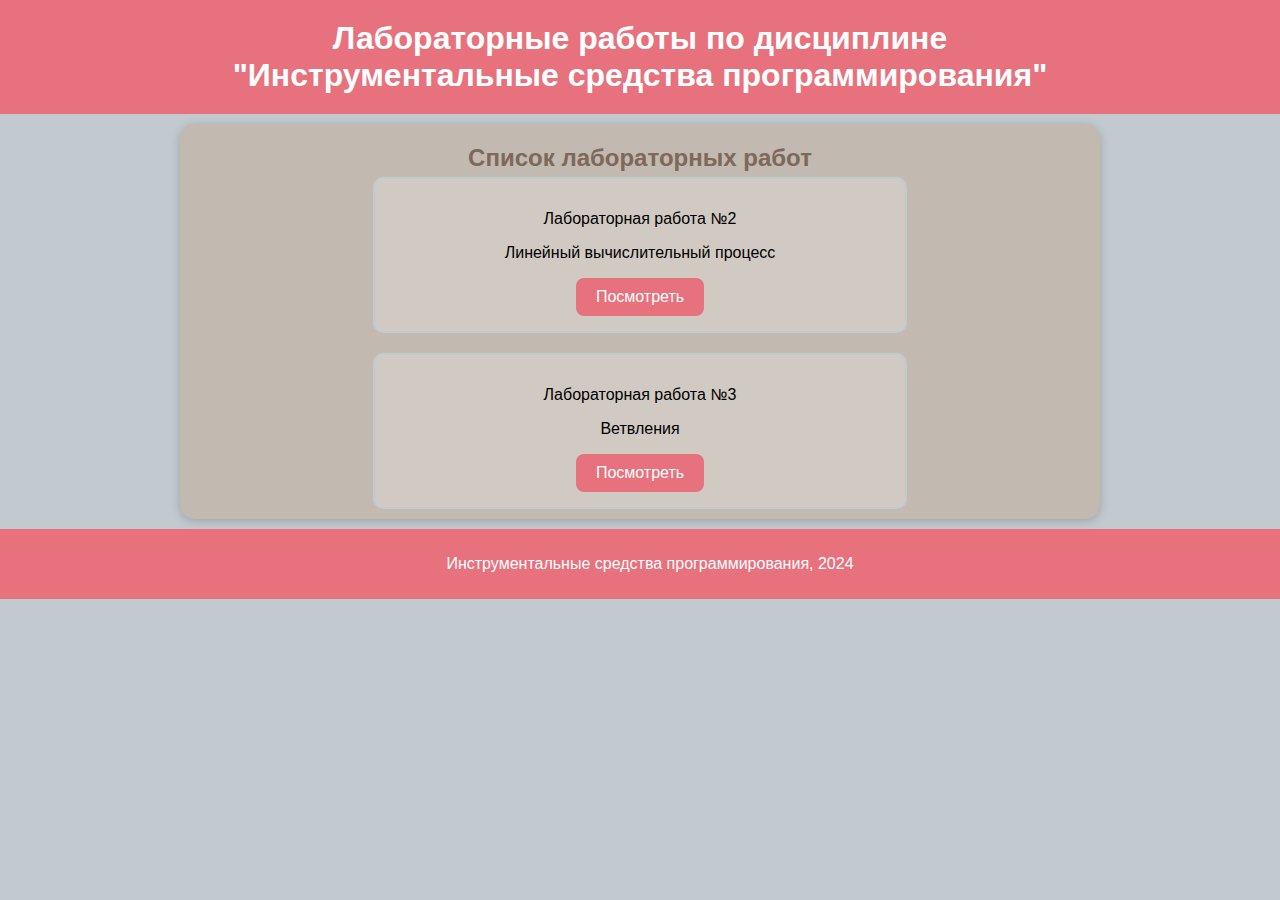
==== index.html @ ba4c3ecc "first commit" ====
<!DOCTYPE html>
<html lang="ru">
<head>
    <meta charset="UTF-8">
    <meta name="viewport" content="width=device-width, initial-scale=1.0">
    <title>Гущин, ПИЭ-11</title>
    <link rel="stylesheet" href="css/mainStyles.css">
</head>
<body>

    <header>
        <h1>Лабораторные работы по дисциплине</h1>
        <h1>"Инструментальные средства программирования"</h1>
    </header>

    <main>
        <section  class="labs">
            <h2>Список лабораторных работ</h2>
            
            <div class="buttons-container">
                
                <div class="labs-box">
                    <div class="labs">
                        <p>Лабораторная работа №2</p>
                        <p>Линейный вычислительный процесс</p>
                        <a href="lab2.html" class="lab-button">Посмотреть</a>
                    </div>
                </div>

                <div class="labs-box">
                    <div class="labs">
                        <p>Лабораторная работа №3</p>
                        <p>Ветвления</p>
                        <a href="lab3.html" class="lab-button">Посмотреть</a>
                    </div>
                </div>

            </div>
        </section>
    </main>

    <footer>
        <p>Инструментальные средства программирования, 2024</p>
    </footer>

</body>
</html>
---- css/mainStyles.css ----
body {
    font-family: Arial, sans-serif;
    background-color: #C2CAD0;
    margin: 0;
    padding: 0;
}

header {
    background-color: #E7717D;
    color: white;
    text-align: center;
    padding: 20px;
}

.labs-box {
    width: 80%;
    max-width: 500px;
    padding: 15px;
    border: 2px solid #C2CAD0;
    border-radius: 10px;
    background-color: #D1CAC2;
}

.labs {
    text-align: center;
}

.buttons-container {
    display: flex;
    align-items: center;
    flex-direction: column;
    gap: 20px;
}

.lab-button {
    display: inline-block;
    text-decoration: none;
    color: #FFFFFF;
    background-color: #E7717D;
    padding: 10px 20px;
    border-radius: 8px;
    font-size: 16px;
}

.lab-button:hover {
    background-color: #AFD275;
}

section {
    background-color: #C2B9B0;
    margin: 10px auto;
    padding: 10px;
    border-radius: 15px;
    max-width: 900px;
    box-shadow: 0 2px 10px rgba(0, 0, 0, 0.2);
}

h1, h2, h3 {
    margin: 0;
    padding: 0;
}

h2, h3 {
    margin-top: 10px;
    margin-bottom: 5px;
    color: #7E685A;
    padding: 0;
}

footer {
    text-align: center;
    padding: 10px;
    background-color: #E7717D;
    color: white;
    position: relative;
    bottom: 0;
    width: 100%;
}

img {
    display: block;
    margin: 5px auto;
    border-radius: 10px;
    transform: scale(0.8);
    transform-origin: center;
}

.task-container {
    display: flex;
    justify-content: space-between;
    align-items: center;
    margin: 5px 0;
}

.task-text {
    flex: 1;
    margin-right: 10px;
    margin-bottom: 0;
    padding: 0;
    width: 100%;
}

pre {
    background-color: #C2B9B0;
    padding: 5px;
    border-radius: 10px;
    overflow-x: auto;
    max-width: 100%;
    border: 1px solid #7E685A;
    margin-top: 5px;
}

button {
    background-color: #E7717D;
    color: white;
    border: none;
    border-radius: 5px;
    padding: 8px 12px;
    cursor: pointer;
    transition: background-color 0.3s;
    margin-bottom: 5px;
}

button:hover {
    background-color: #AFD275;
}
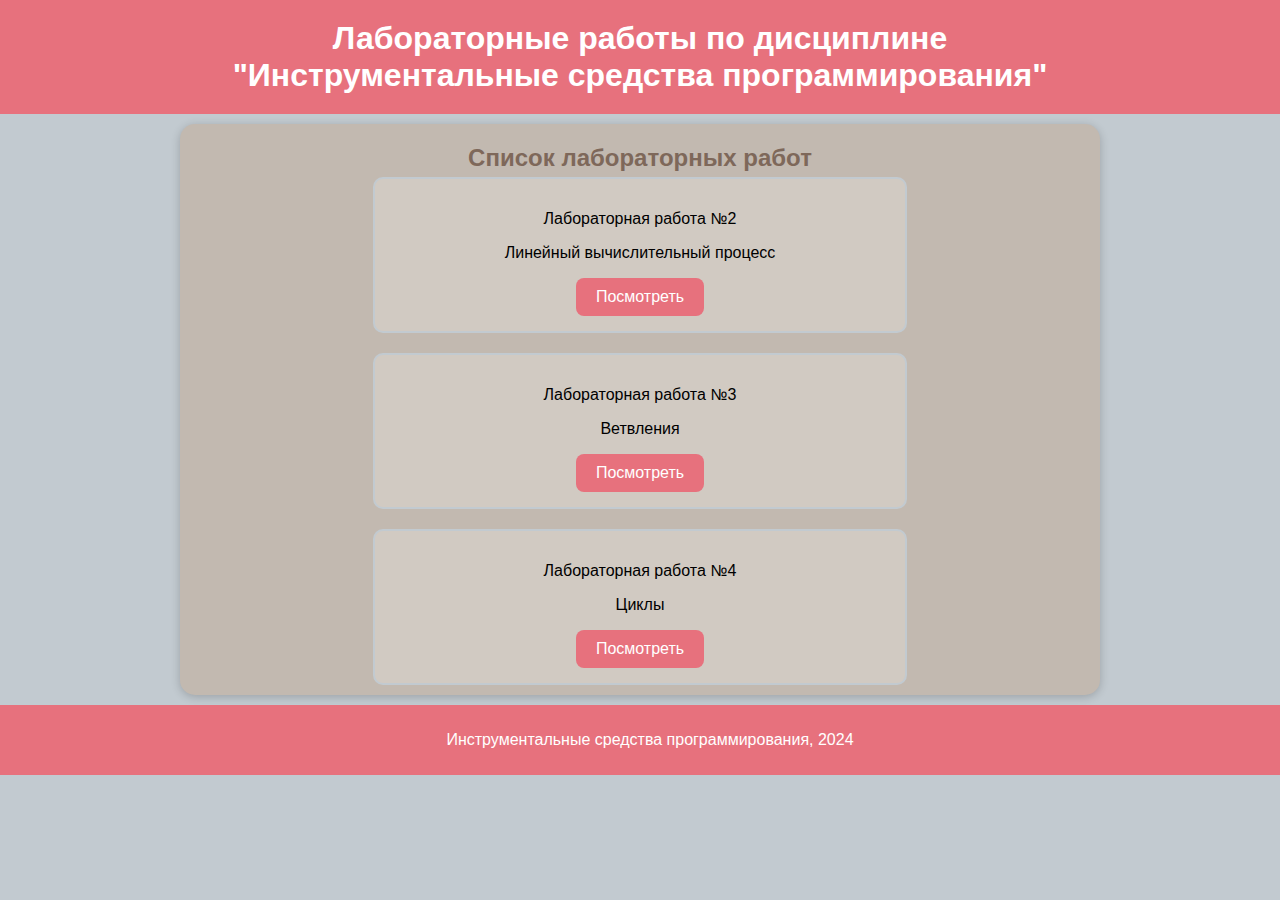
==== commit 7d3f22dc: "lab4 comm" ====
--- a/index.html
+++ b/index.html
@@ -35,6 +35,14 @@
                     </div>
                 </div>
 
+                <div class="labs-box">
+                    <div class="labs">
+                        <p>Лабораторная работа №4</p>
+                        <p>Циклы</p>
+                        <a href="lab4.html" class="lab-button">Посмотреть</a>
+                    </div>
+                </div>
+
             </div>
         </section>
     </main>
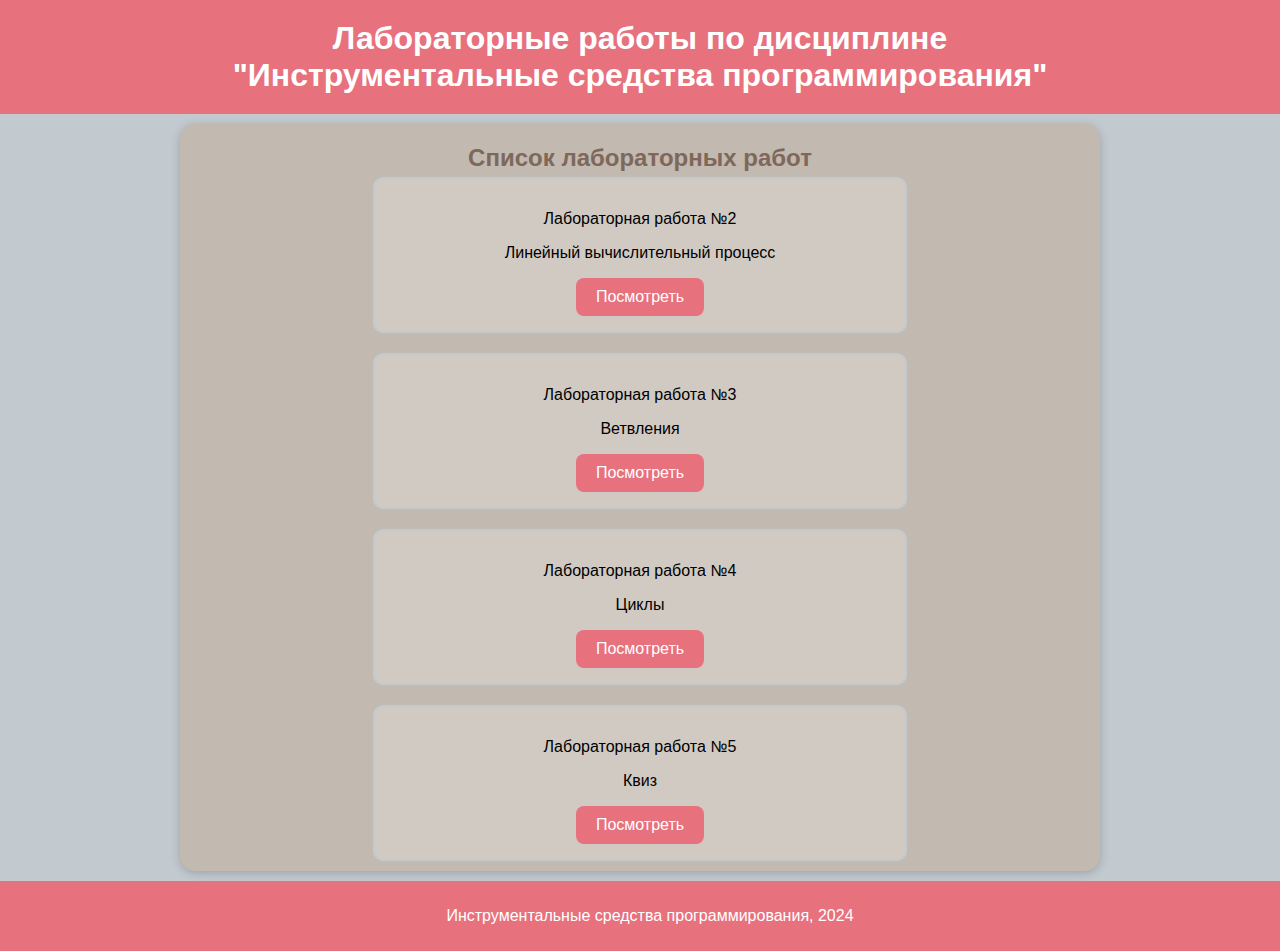
==== commit 264cc5a3: "lab5 comm" ====
--- a/index.html
+++ b/index.html
@@ -43,6 +43,14 @@
                     </div>
                 </div>
 
+                <div class="labs-box">
+                    <div class="labs">
+                        <p>Лабораторная работа №5</p>
+                        <p>Квиз</p>
+                        <a href="lab5.html" class="lab-button">Посмотреть</a>
+                    </div>
+                </div>
+
             </div>
         </section>
     </main>
